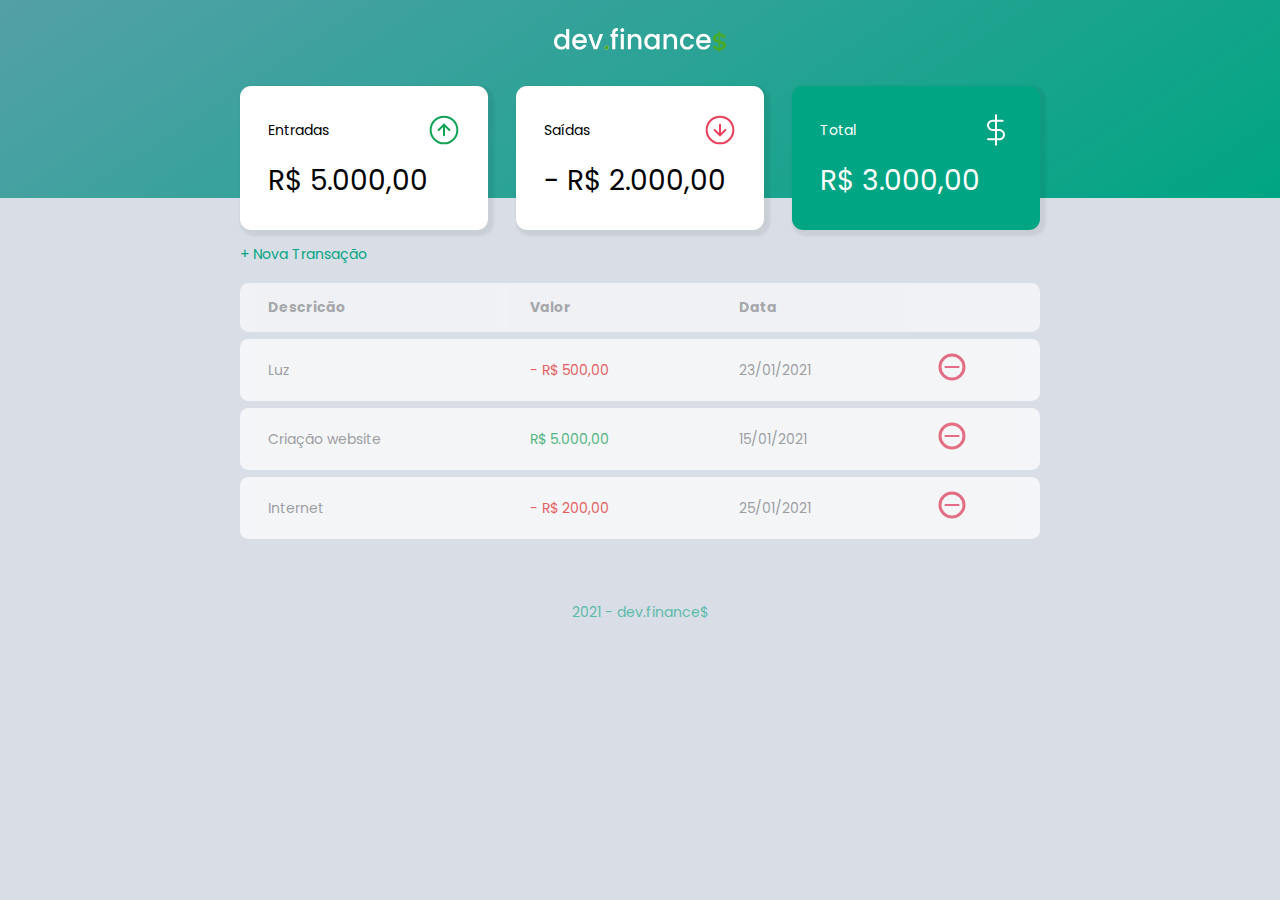
==== index.html @ b69a0b14 "Finalizaçao de HTML e CSS" ====
<!DOCTYPE html>
<html lang="en">

<head>
    <meta charset="UTF-8">
    <meta name="viewport" content="width=device-width, initial-scale=1.0">
    <link rel="stylesheet" href="./style.css">
    <title>dev.finance$</title>
</head>

<body>
    <header>
        <div>
            <img src="./assets/logo.svg" alt="Logo Dev Finance"/>
        </div>
    </header>

    <main class="container">
        <section id="balance">
            <h2 class="sr-only">Balanço</h2>

            <div class="card">
                <h3>
                    <span>Entradas</span>
                    <img src="./assets/income.svg" alt="Imagem de entradas">
                </h3>
                <p>R$ 5.000,00</p>
            </div>

            <div class="card">
                <h3>
                    <span>Saídas</span>
                    <img src="./assets/expense.svg" alt="Imagem de saídas">
                </h3>
                <p>- R$ 2.000,00</p>
            </div>

            <div class="card total">
                <h3>
                    <span>Total</span>
                    <img src="./assets/total.svg" alt="Imagem de total">

                </h3>
                <p>R$ 3.000,00</p>
            </div>

        </section>
        <section id="transaction">
            <h2 class="sr-only" >Transações</h2>

            <a href="#" onclick="Modal.open()" class="button new">+ Nova Transação</a>

            <table id="data-table">
                <thead>
                    <tr>
                        <th>Descricão</th>
                        <th>Valor</th>
                        <th>Data</th>
                        <th></th>

                    </tr>
                </thead>
                <tbody>
                    <tr>
                        <td class="description">Luz</td>
                        <td class="expense">- R$ 500,00</td>
                        <td class="date">23/01/2021</td>
                        <td>
                            <img src="./assets/minus.svg" alt="Remover Transação">
                        </td>
                    </tr>
                    <tr>
                        <td class="description">Criação website</td>
                        <td class="income"> R$ 5.000,00</td>
                        <td class="date">15/01/2021</td>
                        <td>
                            <img src="./assets/minus.svg" alt="Remover Transação">
                        </td>
                    </tr>
                    <tr>
                        <td class="description">Internet</td>
                        <td class="expense">- R$ 200,00</td>
                        <td class="date">25/01/2021</td>
                        <td>
                            <img src="./assets/minus.svg" alt="Remover Transação">
                        </td>
                    </tr>
                </tbody>
            </table>
        </section>


    </main>

    <div class="modal-overlay ">
        <div class="modal">
           <div id="form">
            <h2>
                Nova transação
            </h2>
            <form action="">
                <div class="input-group">
                    <label class="sr-only" for="description">Descrição</label>
                    <input
                    type="text"
                    id="description"
                    name="description"
                    placeholder="Descrição"
                    />

                    <label class="sr-only" for="amount">Valor</label>
                    <input
                    type="number"
                    step="0.01"
                    id="amount"
                    name="amount"
                    placeholder="0,00"
                    />
                    <small class="help">
                        Use o sinal - (negativo) para despesas e , (vírgula) para casas decimais.
                    </small>

                    <label class="sr-only" for="date">Data</label>
                    <input
                    type="date"
                    id="date"
                    name="date"
                    placeholder="Data"
                    />
                </div>

                <div class="input-group actions">
                    <a href="#" onclick="Modal.close()"class="button cancel">Cancelar</a>
                    <button>Salvar</button>
                </div>
            </form>
           </div>
        </div>
    </div>

    <footer>
        <div>
            <p>2021 - dev.finance$</p>
        </div>
    </footer>

    <script>
        const Modal = {
            open(){
                document
                .querySelector('.modal-overlay')
                .classList.add('active')
            },
            close(){
                document
                .querySelector('.modal-overlay')
                .classList.remove('active')
            }
        }
    </script>

</body>

</html>
---- style.css ----
@import url('https://fonts.googleapis.com/css2?family=Poppins:ital,wght@0,100;0,400;0,700;1,100;1,400&display=swap');

/* -> Global <--------------- */
:root{
 --theme-color: #00a583;
 
 --title-black: #4d4d4db6;
 --subtitle-black: #4d4d4db6;
 --title-green: #00b5bf;
 --red: #e92929;
}

* {
    margin:0;
    padding: 0;
    box-sizing: border-box;
}

html {
    font-size: 93.75%;
}
body {
    background: #d9dee6;
    font-family: 'Poppins', "sans-serif ";
}

.sr-only{
    position: absolute;
    width: 1px;
    height: 1px;
    padding: 0;
    margin: -1px;
    overflow: hidden;
    clip: rect(0,0,0,0);
    white-space: nowrap;
    border-width: 0;
}

.container {
    width: min(90vw, 800px);

    margin: auto
}

/* -> Titles <--------------- */

h2 {
 margin-top: 3.2rem;
 margin-bottom: .8rem;
 color: var(--title-black);
}

/* -> Links and Buttons <--------------- */

a{
    color: var(--theme-color);
    text-decoration: none;
}

a:hover{
    color: var(--title-green);
}

.button.new {
    display: inline-block;
    margin-bottom: .8rem;
}

button {
    width: 100%;
    height: 50px;

    border: none;

    color: white;
    background: var(--theme-color);


    padding: 0;

    border-radius: .25rem;
    cursor: pointer;
}

button:hover{
    background: var(--title-green);
}

.button.cancel {
    color: var(--red);
    border: 2px var(--red) solid;
    border-radius: .25rem;
    width: 50%;

    height: 50px;
    display: flex;
    align-items: center;
    justify-content: center;

    opacity: .6;
}

.button.cancel:hover{
    opacity: 1;
}
/* -> Header <--------------- */

header {
	background: linear-gradient(326.54deg, #00a583 0%,rgba(0, 122, 128, 0.616)
 100%);
    
    padding: 2rem 0 10rem;
    text-align: center;
}

#logo {
    color: white;
    font-weight: 100;
}


/* -> Balance <--------------- */
#balance {
    margin-top: -8rem;
}

#balance h2 {
    margin-top: 0;
    color: white;
}

/* -> Cards <--------------- */
.card {
    background: #fff;
    padding: 2rem;
    border-radius: .8rem;

    margin-bottom: 1rem;
    box-shadow: .2rem .2rem .2rem .2rem rgba(0, 0, 0, 0.068);
}

.card h3 {
    font-weight: normal;
    font-size: 1rem;

    display: flex;
    align-items: center;
    justify-content: space-between;
}

.card p {
    font-size: 2rem;
    line-height: 3rem;

    margin-top: 1rem; 
}

.card.total{
    background-color: var(--theme-color);
    color: white;
}

/* -> Table <--------------- */
#transaction{
    display: block;
    width: 100%;
    overflow-x: auto;
}

#data-table{
    width: 100%;
    border-spacing: 0 .5rem;
    color: var(--subtitle-black);
}

table th {
    background:white;
    opacity: .6;
    padding: 1rem 2rem;

    text-align: left;
}

table tbody tr{
    opacity: .7;
}

table tbody tr:hover{
    opacity: 1;
}

table thead th:first-child,
table tbody td:first-child {
    border-radius: .6rem 0 0 .6rem ;
}

table thead th:last-child,
table tbody td:last-child {
    border-radius: 0 .6rem .6rem 0 ;
}

table td {
    background: white;
    padding: 1rem 2rem;

}

td.description {
    color: var(--subtitle-black);
}

td.income {
    color: #12a454;
}

td.expense {
    color: #e92929;
}

/* -> Modal <--------------- */

.modal-overlay {
    width: 100%;
    height: 100%;

    background-color: rgba(0, 0, 0,.7);

    position: fixed;
    top: 0;

    display: flex;
    align-items: center;
    justify-content: center;

    opacity: 0;
    visibility: hidden;

    z-index: 999;
}

.modal-overlay.active {
    opacity: 1;
    visibility: visible;
}

.modal {
    background: #f0f2f5;
    padding: 2.4rem;

    position: relative;
    z-index: 1;

    border-radius: .8rem;
    width: 80%;
    max-width: 500px;
}

/* -> Form <--------------- */

#form {
    max-width: 500px;
     
}

#form h2 {
    margin-top: 0;
}

input {
    border: none;
    border-radius: .2rem;

    padding: .8rem;

    width: 100%
}

.input-group {
    margin-top: .8rem;
}

.input-group small {
    opacity: .4; 
}

.input-group.actions {
    display: flex;
    justify-content: space-between;
    align-items: center;
}


.input-group.actions .button,
.input-group.actions button {
    width: 48%;
}


/* -> Footer <--------------- */

footer {
    text-align: center;
    padding: 4rem 0 2rem; 
    color: var(--theme-color);

    opacity: .6;
}

/* -> Responsive <--------------- */

@media(min-width: 800px) {
    html {
        font-size: 87.5%; /**/
    }

    #balance {
        display: grid;
        grid-template-columns: repeat(3 , 1fr);
        gap: 2rem;
    }
}
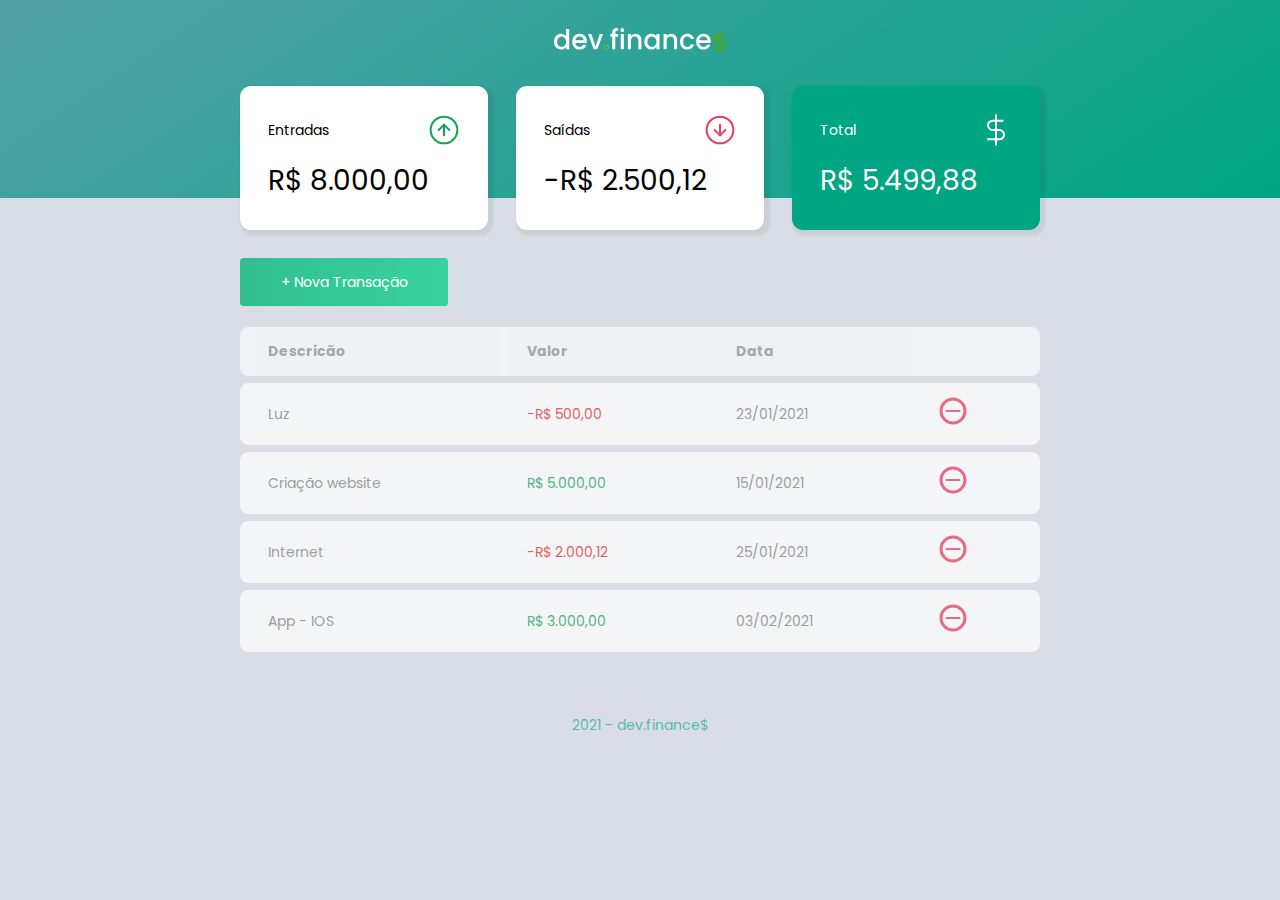
==== commit 23669ea5: "Iniciando aula 3, tela de login" ====
--- a/index.html
+++ b/index.html
@@ -4,8 +4,9 @@
 <head>
     <meta charset="UTF-8">
     <meta name="viewport" content="width=device-width, initial-scale=1.0">
-    <link rel="stylesheet" href="./style.css">
-    <title>dev.finance$</title>
+    <link rel="stylesheet" href="./css/landing-page.css">
+    <link rel="stylesheet" href="./css/home.css">
+    <title>Home | dev.finance$</title>
 </head>
 
 <body>
@@ -24,7 +25,7 @@
                     <span>Entradas</span>
                     <img src="./assets/income.svg" alt="Imagem de entradas">
                 </h3>
-                <p>R$ 5.000,00</p>
+                <p id="incomeDisplay">R$ 5.000,00</p>
             </div>
 
             <div class="card">
@@ -32,7 +33,7 @@
                     <span>Saídas</span>
                     <img src="./assets/expense.svg" alt="Imagem de saídas">
                 </h3>
-                <p>- R$ 2.000,00</p>
+                <p id="expenseDisplay">- R$ 2.000,00</p>
             </div>
 
             <div class="card total">
@@ -41,14 +42,14 @@
                     <img src="./assets/total.svg" alt="Imagem de total">
 
                 </h3>
-                <p>R$ 3.000,00</p>
+                <p id="totalDisplay">R$ 3.000,00</p>
             </div>
 
         </section>
         <section id="transaction">
             <h2 class="sr-only" >Transações</h2>
 
-            <a href="#" onclick="Modal.open()" class="button new">+ Nova Transação</a>
+            <a href="#" onclick="Modal.open()" class="btn new">+ Nova Transação</a>
 
             <table id="data-table">
                 <thead>
@@ -61,30 +62,7 @@
                     </tr>
                 </thead>
                 <tbody>
-                    <tr>
-                        <td class="description">Luz</td>
-                        <td class="expense">- R$ 500,00</td>
-                        <td class="date">23/01/2021</td>
-                        <td>
-                            <img src="./assets/minus.svg" alt="Remover Transação">
-                        </td>
-                    </tr>
-                    <tr>
-                        <td class="description">Criação website</td>
-                        <td class="income"> R$ 5.000,00</td>
-                        <td class="date">15/01/2021</td>
-                        <td>
-                            <img src="./assets/minus.svg" alt="Remover Transação">
-                        </td>
-                    </tr>
-                    <tr>
-                        <td class="description">Internet</td>
-                        <td class="expense">- R$ 200,00</td>
-                        <td class="date">25/01/2021</td>
-                        <td>
-                            <img src="./assets/minus.svg" alt="Remover Transação">
-                        </td>
-                    </tr>
+
                 </tbody>
             </table>
         </section>
@@ -92,7 +70,7 @@
 
     </main>
 
-    <div class="modal-overlay ">
+    <div class="modal-overlay">
         <div class="modal">
            <div id="form">
             <h2>
@@ -130,8 +108,8 @@
                 </div>
 
                 <div class="input-group actions">
-                    <a href="#" onclick="Modal.close()"class="button cancel">Cancelar</a>
-                    <button>Salvar</button>
+                    <a href="#" onclick="Modal.close()"class="btn cancel">Cancelar</a>
+                    <button class="btn save" >Salvar</button>
                 </div>
             </form>
            </div>
@@ -144,20 +122,8 @@
         </div>
     </footer>
 
-    <script>
-        const Modal = {
-            open(){
-                document
-                .querySelector('.modal-overlay')
-                .classList.add('active')
-            },
-            close(){
-                document
-                .querySelector('.modal-overlay')
-                .classList.remove('active')
-            }
-        }
-    </script>
+    <script src="./scripts/scripts.js"></script>
+
 
 </body>
 
--- a/css/landing-page.css
+++ b/css/landing-page.css
@@ -0,0 +1,53 @@
+@import url('https://fonts.googleapis.com/css2?family=Poppins:ital,wght@0,100;0,400;0,700;1,100;1,400&display=swap');
+
+/* -> Global <--------------- */
+:root{
+ --theme-color: #00a583;
+ 
+ --title-black: #4d4d4db6;
+ --subtitle-black: #4d4d4db6;
+ --title-green: #00b5bf;
+ --red: #ff5b5be3;
+}
+
+
+* {
+    margin:0;
+    padding: 0;
+    box-sizing: border-box;
+}
+
+html {
+    font-size: 93.75%;
+}
+body {
+    background: #d9dee6;
+    font-family: 'Poppins', "sans-serif ";
+}
+
+
+.sr-only{
+    position: absolute;
+    width: 1px;
+    height: 1px;
+    padding: 0;
+    margin: -1px;
+    overflow: hidden;
+    clip: rect(0,0,0,0);
+    white-space: nowrap;
+    border-width: 0;
+}
+
+
+.btn{
+	border-radius: .25rem;
+	outline: none;
+    border: none;
+    background-image: linear-gradient(to right, #32be8f, #38d39f, #32be8f);
+	background-size: 200%;
+	font-size: 1.2rem;
+	color: #fff;
+	margin: 1rem 0;
+	cursor: pointer;
+	transition: .5s;
+}--- a/css/home.css
+++ b/css/home.css
@@ -0,0 +1,307 @@
+.container {
+    width: min(90vw, 800px);
+
+    margin: auto
+}
+/* -> Titles <--------------- */
+
+h2 {
+ margin-top: 3.2rem;
+ margin-bottom: .8rem;
+ color: var(--title-black);
+}
+
+/* -> Links and Buttons <--------------- */
+
+a{
+    color: var(--theme-color);
+    text-decoration: none;
+    align-items: center;
+    justify-content: center;
+}
+
+
+.btn.new {
+
+	display: flex;
+	width: 30%;
+    height: 60px;
+    
+    justify-content: center;
+    text-align: center;
+    
+
+    font-size: 1rem;
+
+}
+
+.btn:hover{
+	background-position: right;
+}
+ 
+.btn.cancel {
+
+    background-image: linear-gradient(to right, #f8f8f8, #cfcfcf1e, #fddfdf);
+    background-size: 200%;
+    color: var(--red);
+    border: rgb(199, 199, 199) solid 1px;
+
+    display: flex;
+    width: 50%;
+    height: 50px;
+    
+    justify-content: center;
+    text-align: center;
+
+    font-size: 1rem;
+}
+
+.btn.cancel:hover{
+    opacity: 1;	
+    background-position: right;
+
+}
+
+.btn.save {
+
+	display: flex;
+    width: 50%;
+    height: 50px;
+    
+    justify-content: center;
+    align-items: center;
+
+}
+/* -> Header <--------------- */
+
+header {
+	background: linear-gradient(326.54deg, #00a583 0%,rgba(0, 122, 128, 0.616)
+ 100%);
+    
+    padding: 2rem 0 10rem;
+    text-align: center;
+}
+
+#logo {
+    color: white;
+    font-weight: 100;
+}
+
+
+/* -> Balance <--------------- */
+#balance {
+    margin-top: -8rem;
+}
+
+#balance h2 {
+    margin-top: 0;
+    color: white;
+}
+
+/* -> Cards <--------------- */
+.card {
+    background: #fff;
+    padding: 2rem;
+    border-radius: .8rem;
+
+    margin-bottom: 1rem;
+    box-shadow: .2rem .2rem .2rem .2rem rgba(0, 0, 0, 0.068);
+}
+
+.card h3 {
+    font-weight: normal;
+    font-size: 1rem;
+
+    display: flex;
+    align-items: center;
+    justify-content: space-between;
+}
+
+.card p {
+    font-size: 2rem;
+    line-height: 3rem;
+
+    margin-top: 1rem; 
+}
+
+.card.total{
+    background-color: var(--theme-color);
+    color: white;
+}
+
+/* -> Table <--------------- */
+#transaction{
+    display: block;
+    width: 100%;
+    overflow-x: auto;
+}
+
+#data-table{
+    width: 100%;
+    border-spacing: 0 .5rem;
+    color: var(--subtitle-black);
+}
+
+table th {
+    background:white;
+    opacity: .6;
+    padding: 1rem 2rem;
+
+    text-align: left;
+}
+
+table tbody tr{
+    opacity: .7;
+}
+
+table tbody tr:hover{
+    opacity: 1;
+}
+
+table thead th:first-child,
+table tbody td:first-child {
+    border-radius: .6rem 0 0 .6rem ;
+}
+
+table thead th:last-child,
+table tbody td:last-child {
+    border-radius: 0 .6rem .6rem 0 ;
+}
+
+table td {
+    background: white;
+    padding: 1rem 2rem;
+
+}
+
+td.description {
+    color: var(--subtitle-black);
+}
+
+td.income {
+    color: #12a454;
+}
+
+td.expense {
+    color: #e92929;
+}
+
+/* -> Modal <--------------- */
+
+.modal-overlay {
+    width: 100%;
+    height: 100%;
+
+    background-color: rgba(0, 0, 0,.7);
+
+    position: fixed;
+    top: 0;
+
+    display: flex;
+    align-items: center;
+    justify-content: center;
+
+    opacity: 0;
+    visibility: hidden;
+
+    z-index: 999;
+}
+
+.modal-overlay.active {
+    opacity: 1;
+    visibility: visible;
+}
+
+.modal {
+    background: #f0f2f5;
+    padding: 2.4rem;
+
+    position: relative;
+    z-index: 1;
+
+    border-radius: .8rem;
+    width: 80%;
+    max-width: 500px;
+}
+
+/* -> Form <--------------- */
+
+#form {
+    max-width: 500px;
+     
+}
+
+#form h2 {
+    margin-top: 0;
+}
+
+input {
+    border: none;
+    border-radius: .2rem;
+
+    padding: .8rem;
+
+    width: 100%
+}
+
+.input-group {
+    margin-top: .8rem;
+}
+
+.input-group small {
+    opacity: .4; 
+}
+
+.input-group.actions {
+    display: flex;
+    justify-content: space-between;
+    align-items: center;
+}
+
+
+.input-group.actions .button,
+.input-group.actions button {
+    width: 48%;
+}
+
+
+/* -> Footer <--------------- */
+
+footer {
+    text-align: center;
+    padding: 4rem 0 2rem; 
+    color: var(--theme-color);
+
+    opacity: .6;
+}
+
+/* -> Responsive <--------------- */
+
+@media(min-width: 800px) {
+    html {
+        font-size: 87.5%; /**/
+    }
+
+    #balance {
+        display: grid;
+        grid-template-columns: repeat(3 , 1fr);
+        gap: 2rem;
+    }
+}
+
+
+@media(min-width: 800px) {
+
+.btn.new {
+
+    display: flex;
+    width: 26%;
+    height: 48px;
+    
+    justify-content: center;
+    text-align: center;
+
+    font-size: 1rem;
+
+}
+}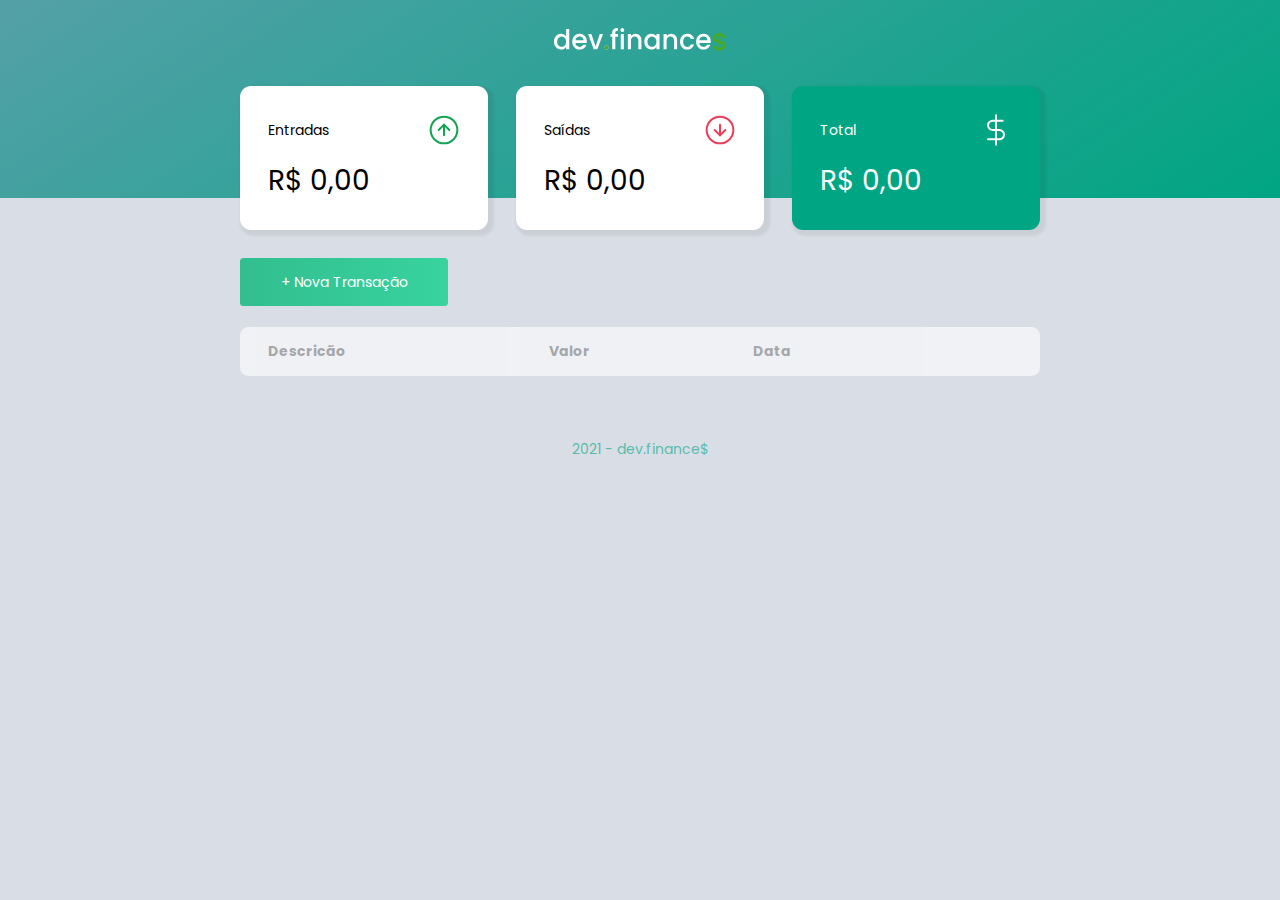
==== commit cc2aa8fc: "finalizando a aula 3" ====
--- a/index.html
+++ b/index.html
@@ -25,7 +25,7 @@
                     <span>Entradas</span>
                     <img src="./assets/income.svg" alt="Imagem de entradas">
                 </h3>
-                <p id="incomeDisplay">R$ 5.000,00</p>
+                <p id="incomeDisplay">R$ 0,00</p>
             </div>
 
             <div class="card">
@@ -33,7 +33,7 @@
                     <span>Saídas</span>
                     <img src="./assets/expense.svg" alt="Imagem de saídas">
                 </h3>
-                <p id="expenseDisplay">- R$ 2.000,00</p>
+                <p id="expenseDisplay">- R$ 0,00</p>
             </div>
 
             <div class="card total">
@@ -42,7 +42,7 @@
                     <img src="./assets/total.svg" alt="Imagem de total">
 
                 </h3>
-                <p id="totalDisplay">R$ 3.000,00</p>
+                <p id="totalDisplay">R$ 0,00</p>
             </div>
 
         </section>
@@ -76,7 +76,7 @@
             <h2>
                 Nova transação
             </h2>
-            <form action="">
+            <form action="" onsubmit="Form.submit(event)">
                 <div class="input-group">
                     <label class="sr-only" for="description">Descrição</label>
                     <input
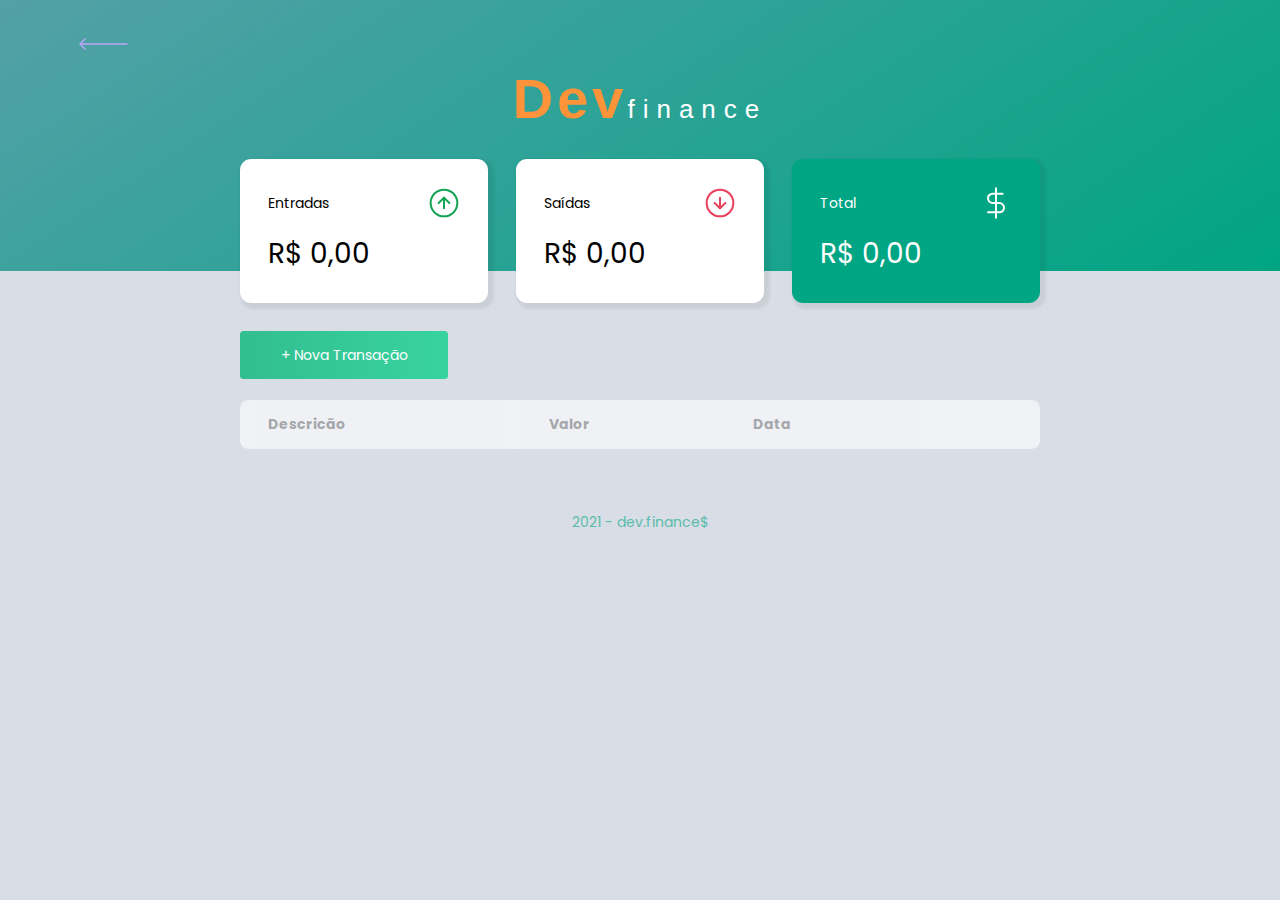
==== commit f6a2c526: "Adequaçoes da aplicaçao apos aula de encerramento" ====
--- a/index.html
+++ b/index.html
@@ -11,8 +11,14 @@
 
 <body>
     <header>
-        <div>
-            <img src="./assets/logo.svg" alt="Logo Dev Finance"/>
+        <div class="btn-back">
+            <button type="submit" onclick="Login.logOut() = './index.html'" >
+                <img src="./assets/back.svg"> 
+            </button>
+        </div>
+        <div class="logo">
+            <h1 class="logo1">Dev</h1>
+            <h1 class="logo2">finance</h1>
         </div>
     </header>
 
--- a/css/landing-page.css
+++ b/css/landing-page.css
@@ -7,7 +7,9 @@
  --title-black: #4d4d4db6;
  --subtitle-black: #4d4d4db6;
  --title-green: #00b5bf;
- --red: #ff5b5be3;
+ --red: #ff5b5b;
+ --grey: #505050af;
+
 }
 
 
@@ -50,4 +52,39 @@
 	margin: 1rem 0;
 	cursor: pointer;
 	transition: .5s;
-}+}
+
+
+div.logo{
+	display: flex;
+	justify-content: center;
+	align-items: center;
+	color:white;
+
+	font-family: 'Quicksand', sans-serif;
+	font-size: 2rem;
+
+	margin-bottom: none;
+	padding-bottom: none;
+	overflow: hidden;
+	animation: hidden-move .5s;
+}
+
+h1.logo1{
+    color: #ff9339;
+    letter-spacing: 4px;
+    font-weight: 600;
+    overflow: hidden;
+    animation: fade .25s;
+
+}
+h1.logo2{
+    padding-top: 22px;
+    position: relative;
+    letter-spacing: 8px;
+    font-weight: 500;
+    overflow: hidden;
+    animation: move .25s;
+    font-size: 26px;
+}
+	
--- a/css/home.css
+++ b/css/home.css
@@ -3,6 +3,8 @@
 
     margin: auto
 }
+
+
 /* -> Titles <--------------- */
 
 h2 {
@@ -41,9 +43,9 @@
  
 .btn.cancel {
 
-    background-image: linear-gradient(to right, #f8f8f8, #cfcfcf1e, #fddfdf);
-    background-size: 200%;
-    color: var(--red);
+    background-image: linear-gradient(to left, #f8f8f8, #cfcfcf00, #fcdfdf);
+    background-size: -250%;
+    color: var(--grey);
     border: rgb(199, 199, 199) solid 1px;
 
     display: flex;
@@ -57,6 +59,8 @@
 }
 
 .btn.cancel:hover{
+    color: var(--red);
+
     opacity: 1;	
     background-position: right;
 
@@ -72,6 +76,19 @@
     align-items: center;
 
 }
+
+.btn-back{
+	width: 14%;
+
+}
+
+.btn-back button{
+    border:none;
+    background:transparent;
+	width: 12%;
+    height: 8px;
+}
+
 /* -> Header <--------------- */
 
 header {
@@ -81,12 +98,6 @@
     padding: 2rem 0 10rem;
     text-align: center;
 }
-
-#logo {
-    color: white;
-    font-weight: 100;
-}
-
 
 /* -> Balance <--------------- */
 #balance {
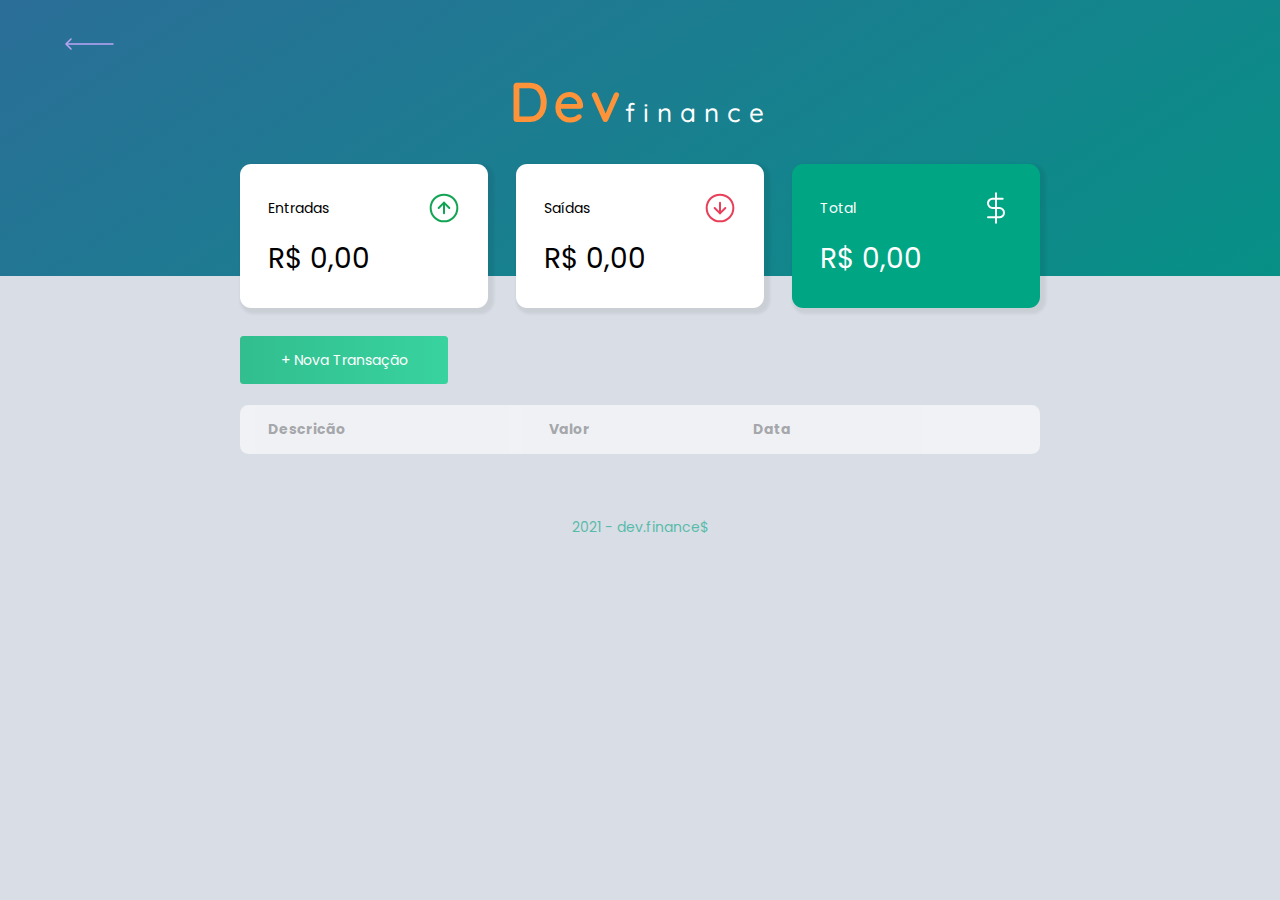
==== commit 6e7356ff: "Correçoes na tematica do layout" ====
--- a/index.html
+++ b/index.html
@@ -12,9 +12,9 @@
 <body>
     <header>
         <div class="btn-back">
-            <button type="submit" onclick="Login.logOut() = './index.html'" >
+            <a type="submit" href="./login.html" >
                 <img src="./assets/back.svg"> 
-            </button>
+            </a>
         </div>
         <div class="logo">
             <h1 class="logo1">Dev</h1>
--- a/css/landing-page.css
+++ b/css/landing-page.css
@@ -1,4 +1,5 @@
 @import url('https://fonts.googleapis.com/css2?family=Poppins:ital,wght@0,100;0,400;0,700;1,100;1,400&display=swap');
+@import url('https://fonts.googleapis.com/css2?family=Quicksand:wght@500;600&display=swap');
 
 /* -> Global <--------------- */
 :root{
--- a/css/home.css
+++ b/css/home.css
@@ -24,7 +24,6 @@
 
 
 .btn.new {
-
 	display: flex;
 	width: 30%;
     height: 60px;
@@ -32,9 +31,7 @@
     justify-content: center;
     text-align: center;
     
-
     font-size: 1rem;
-
 }
 
 .btn:hover{
@@ -82,17 +79,11 @@
 
 }
 
-.btn-back button{
-    border:none;
-    background:transparent;
-	width: 12%;
-    height: 8px;
-}
 
 /* -> Header <--------------- */
 
 header {
-	background: linear-gradient(326.54deg, #00a583 0%,rgba(0, 122, 128, 0.616)
+	background: linear-gradient(326.54deg, #079086 0%,#2b6e98
  100%);
     
     padding: 2rem 0 10rem;
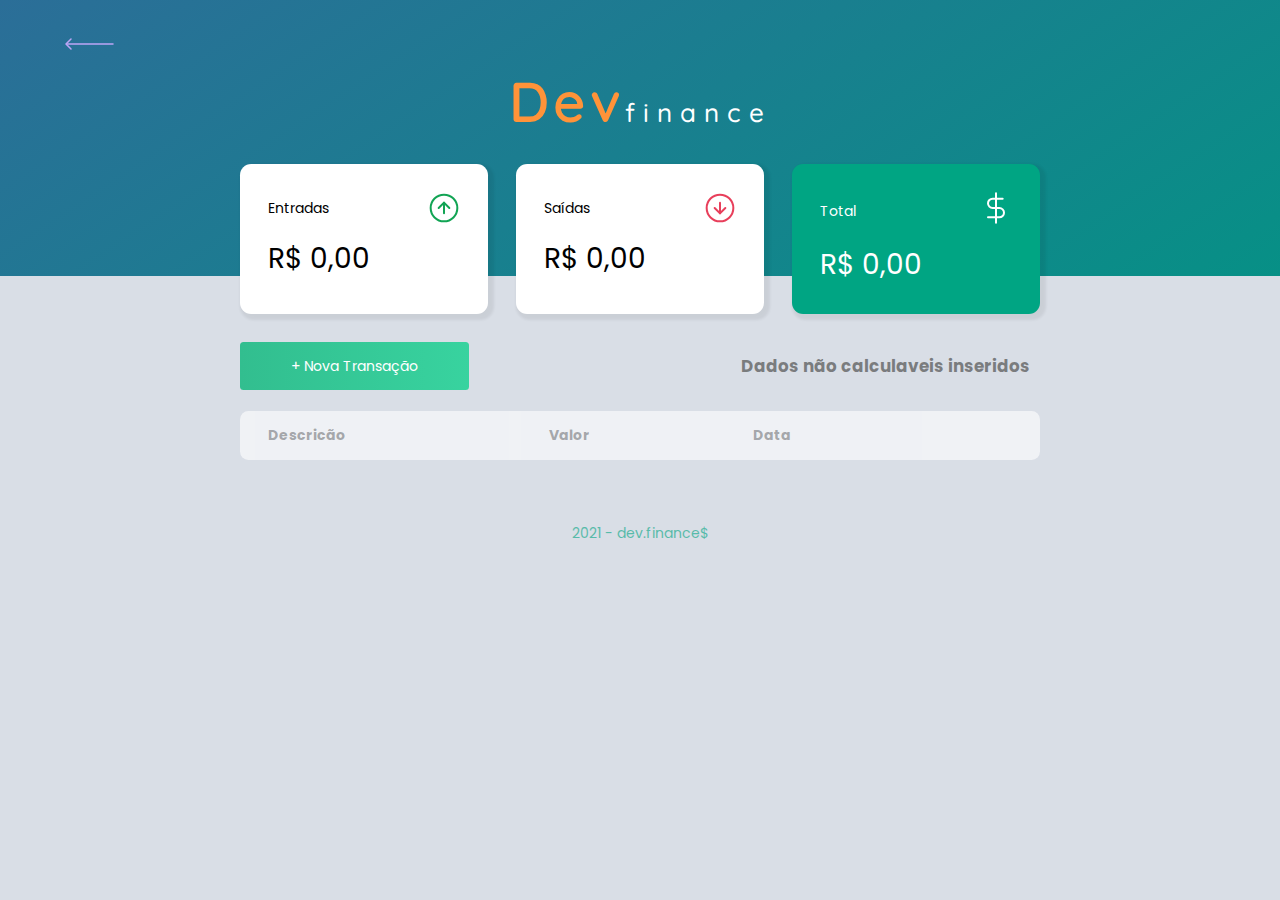
==== commit d1bdd1cc: "ultimos ajustes no projeto" ====
--- a/index.html
+++ b/index.html
@@ -45,7 +45,9 @@
             <div class="card total">
                 <h3>
                     <span>Total</span>
-                    <img src="./assets/total.svg" alt="Imagem de total">
+                    <a href="#" onclick="Analise.open()">
+                        <img src="./assets/total.svg" alt="Imagem de total">
+                    </a>
 
                 </h3>
                 <p id="totalDisplay">R$ 0,00</p>
@@ -55,7 +57,16 @@
         <section id="transaction">
             <h2 class="sr-only" >Transações</h2>
 
-            <a href="#" onclick="Modal.open()" class="btn new">+ Nova Transação</a>
+            <div class="contentsMid">
+              <a href="#" onclick="Modal.open()" class="btn new">+ Nova Transação</a>
+
+              <div class="contentText">
+                  <img id="ImageText"  class="" alt="">
+                  <h5 id="diagnosticExpenses"></h5>
+              </div>
+            </div>
+
+
 
             <table id="data-table">
                 <thead>
@@ -76,51 +87,71 @@
 
     </main>
 
-    <div class="modal-overlay">
+    <div id="modal-transaction" class="modal-overlay">
         <div class="modal">
            <div id="form">
             <h2>
                 Nova transação
             </h2>
-            <form action="" onsubmit="Form.submit(event)">
+            <form action="" autocomplete="off" no-control="no-cache" onsubmit="Form.submit(event)">
                 <div class="input-group">
-                    <label class="sr-only" for="description">Descrição</label>
-                    <input
-                    type="text"
-                    id="description"
-                    name="description"
-                    placeholder="Descrição"
-                    />
+                    <div class="data-input">
 
-                    <label class="sr-only" for="amount">Valor</label>
+                        <input
+                        type="text"
+                        id="description"
+                        name="description"
+                        required
+                        />
+                        <div class="underline"></div>
+                        <label for="description">Descrição</label>
+                </div>
+
+                <div class="data-input">
+
                     <input
                     type="number"
-                    step="0.01"
+                    step="0.1"
                     id="amount"
                     name="amount"
-                    placeholder="0,00"
+                    required
                     />
+                    <div class="underline"></div>
+
+                    <label for="amount">Valor</label>
+                </div>
+
                     <small class="help">
                         Use o sinal - (negativo) para despesas e , (vírgula) para casas decimais.
                     </small>
 
-                    <label class="sr-only" for="date">Data</label>
+                <div class="data-input">
+
+
                     <input
+                    autocomplete="off"
                     type="date"
                     id="date"
                     name="date"
-                    placeholder="Data"
                     />
+                    <div class="underline"></div>
+
+                    <label for="date">Data</label>
                 </div>
+
+            </div>
+
 
                 <div class="input-group actions">
                     <a href="#" onclick="Modal.close()"class="btn cancel">Cancelar</a>
                     <button class="btn save" >Salvar</button>
                 </div>
             </form>
+
            </div>
         </div>
     </div>
+
 
     <footer>
         <div>
--- a/css/landing-page.css
+++ b/css/landing-page.css
@@ -18,6 +18,7 @@
     margin:0;
     padding: 0;
     box-sizing: border-box;
+    outline:none;
 }
 
 html {
--- a/css/home.css
+++ b/css/home.css
@@ -25,7 +25,7 @@
 
 .btn.new {
 	display: flex;
-	width: 30%;
+	width: 86%;
     height: 60px;
     
     justify-content: center;
@@ -131,6 +131,24 @@
     color: white;
 }
 
+
+.contentsMid{
+    display: grid;
+    grid-template-columns: 1fr 2fr;
+    align-items: center;
+}
+
+.contentsMid h5{
+    padding: 10px;
+    font-size: 1.2rem;
+    text-align: initial;
+    color: var(--grey);
+}
+
+.contentText{
+    display: flex;
+    justify-content: space-between;
+}
 /* -> Table <--------------- */
 #transaction{
     display: block;
@@ -234,17 +252,62 @@
 }
 
 #form h2 {
-    margin-top: 0;
-}
-
-input {
+    margin: 0 0 3rem 0;
+}
+
+.data-input{
+    margin-top: 1.6rem;
+    height: 40px;
+    width: 100%;
+    position:relative;
+}
+
+.data-input input {
+    height: 100%;
+    width: 100%;
     border: none;
-    border-radius: .2rem;
-
-    padding: .8rem;
-
-    width: 100%
-}
+    border-bottom: 2px solid silver
+}
+
+.data-input input:focus ~ label,
+.data-input input:valid ~ label {
+    transform: translateY(-30px);
+    font-size: 1rem;
+}
+
+.data-input label {
+    position: absolute;
+    bottom: 10px;
+    left: 2px;
+    color: grey;
+    pointer-events: none;
+    transition: all 0.3s ease;
+    font-size: .8rem;
+}
+
+.data-input .underline {
+    position: absolute;
+    bottom: 0;
+    height: 2px;
+    width: 100%;
+}
+
+.data-input .underline:before {
+    position: absolute;
+    content: "";
+    height: 100%;
+    width: 100%;
+    background: var(--theme-color);
+    transform: scaleX(0);
+    transition: transform 0.3s ease;
+}
+
+
+.data-input input:focus ~ .underline:before,
+.data-input input:valid ~ .underline:before {
+    transform: scaleX(1);
+}
+
 
 .input-group {
     margin-top: .8rem;
@@ -266,6 +329,19 @@
     width: 48%;
 }
 
+input[type=number]::-webkit-inner-spin-button { 
+    all: unset; 
+    min-width: 21px;
+    min-height: 45px;
+    margin: 17px;
+    padding: 0px;
+    background-image: 
+    linear-gradient(to top, transparent 0px, transparent 16px, #fff 16px, #fff 26px, transparent 26px, transparent 35px, #000 35px,#000 36px,transparent 36px, transparent 40px),
+    linear-gradient(to right, transparent 0px, transparent 10px, #000 10px, #000 11px, transparent 11px, transparent 21px);
+    transform: rotate(90deg) scale(0.8, 0.9);
+    cursor:pointer;
+  }
+  
 
 /* -> Footer <--------------- */
 
@@ -297,13 +373,13 @@
 .btn.new {
 
     display: flex;
-    width: 26%;
+    width: 86%;
     height: 48px;
     
     justify-content: center;
     text-align: center;
 
     font-size: 1rem;
-
-}
+}
+
 }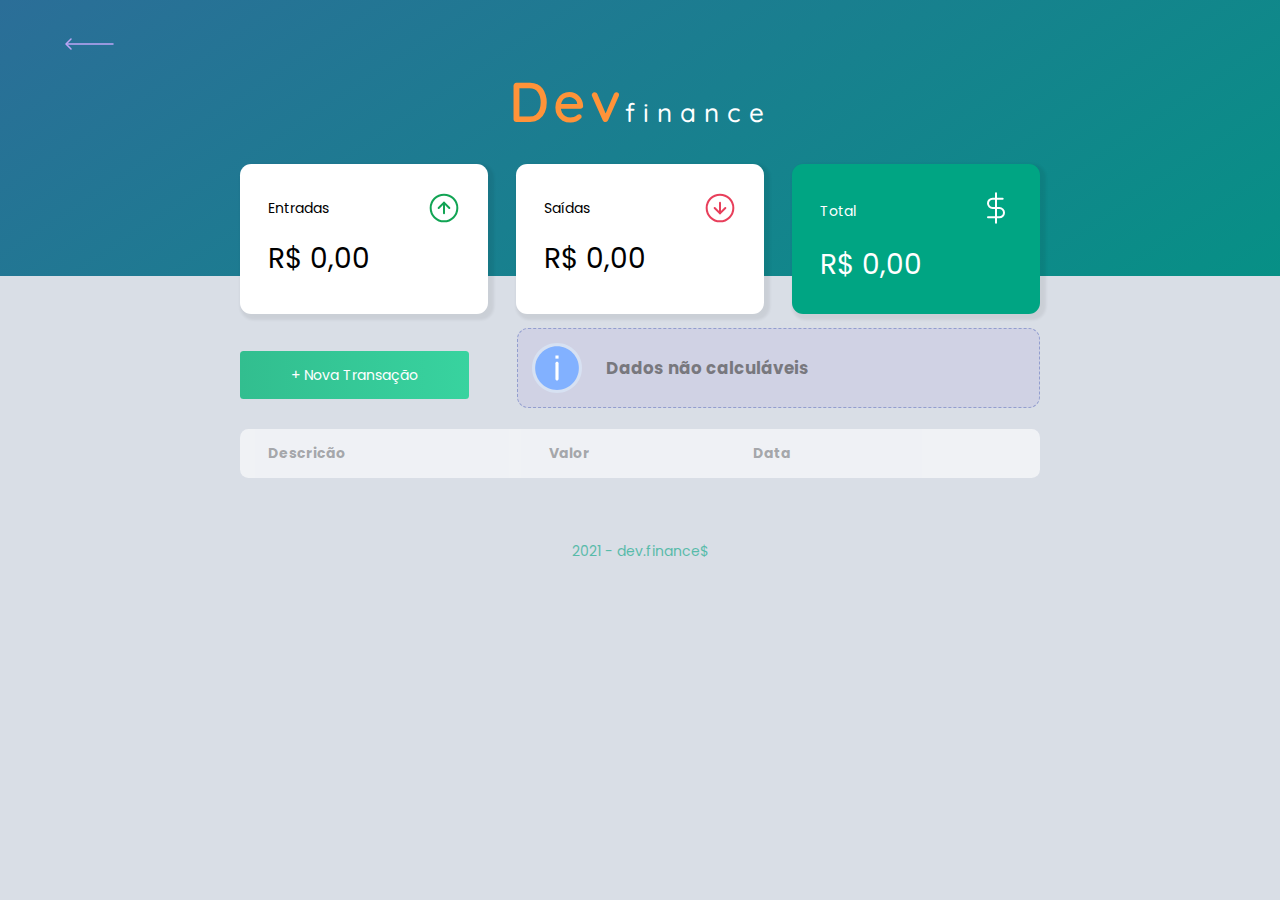
==== commit de1ada9d: "interaçao financeira implementada" ====
--- a/index.html
+++ b/index.html
@@ -6,6 +6,8 @@
     <meta name="viewport" content="width=device-width, initial-scale=1.0">
     <link rel="stylesheet" href="./css/landing-page.css">
     <link rel="stylesheet" href="./css/home.css">
+    <link href="https://fonts.googleapis.com/icon?family=Material+Icons"
+      rel="stylesheet">
     <title>Home | dev.finance$</title>
 </head>
 
@@ -60,7 +62,7 @@
             <div class="contentsMid">
               <a href="#" onclick="Modal.open()" class="btn new">+ Nova Transação</a>
 
-              <div class="contentText">
+              <div id="contentText" class="cardScore">
                   <img id="ImageText"  class="" alt="">
                   <h5 id="diagnosticExpenses"></h5>
               </div>
@@ -111,7 +113,7 @@
 
                     <input
                     type="number"
-                    step="0.1"
+                    step="0.01"
                     id="amount"
                     name="amount"
                     required
@@ -143,7 +145,7 @@
 
 
                 <div class="input-group actions">
-                    <a href="#" onclick="Modal.close()"class="btn cancel">Cancelar</a>
+                    <a href="#" onclick="Modal.open()"class="btn cancel">Cancelar</a>
                     <button class="btn save" >Salvar</button>
                 </div>
             </form>
--- a/css/landing-page.css
+++ b/css/landing-page.css
@@ -43,6 +43,7 @@
 }
 
 
+/* BUTTON */
 .btn{
 	border-radius: .25rem;
 	outline: none;
@@ -57,6 +58,8 @@
 }
 
 
+
+/* LOGO */
 div.logo{
 	display: flex;
 	justify-content: center;
@@ -90,3 +93,61 @@
     font-size: 26px;
 }
 	
+
+
+/* INPUT EFFECTS */
+
+.data-input{
+    margin-top: 1.6rem;
+    height: 40px;
+    width: 100%;
+    position:relative;
+}
+
+.data-input input {
+    height: 100%;
+    width: 100%;
+    border: none;
+    border-bottom: 2px solid silver
+}
+
+.data-input input:focus ~ label,
+.data-input input:valid ~ label {
+    transform: translateY(-30px);
+    font-size: .9rem;
+    font-weight: bold;
+}
+
+.data-input label {
+    position: absolute;
+    bottom: 10px;
+    left: 2px;
+    color: grey;
+    pointer-events: none;
+    transition: all 0.3s ease;
+    font-size: .8rem;
+}
+
+.data-input .underline {
+    position: absolute;
+    bottom: 0;
+    height: 2px;
+    width: 100%;
+}
+
+.data-input .underline:before {
+    position: absolute;
+    content: "";
+    height: 100%;
+    width: 100%;
+    background: var(--theme-color);
+    transform: scaleX(0);
+    transition: transform 0.3s ease;
+}
+
+
+.data-input input:focus ~ .underline:before,
+.data-input input:valid ~ .underline:before {
+    transform: scaleX(1);
+}
+
--- a/css/home.css
+++ b/css/home.css
@@ -138,6 +138,12 @@
     align-items: center;
 }
 
+.contentsMid img{
+    padding: 1rem;
+
+    width: 15%;
+}
+
 .contentsMid h5{
     padding: 10px;
     font-size: 1.2rem;
@@ -145,10 +151,20 @@
     color: var(--grey);
 }
 
-.contentText{
-    display: flex;
-    justify-content: space-between;
-}
+#contentText {
+    display: flex;
+    justify-content: initial;
+    align-items: center;
+    border-radius: .8rem;
+    margin-bottom: 1rem;
+}
+
+.cardScore{
+    border: 1px dashed #122fa452;
+    background-color: rgba(173, 165, 221, 0.2);
+}
+
+
 /* -> Table <--------------- */
 #transaction{
     display: block;
@@ -253,59 +269,6 @@
 
 #form h2 {
     margin: 0 0 3rem 0;
-}
-
-.data-input{
-    margin-top: 1.6rem;
-    height: 40px;
-    width: 100%;
-    position:relative;
-}
-
-.data-input input {
-    height: 100%;
-    width: 100%;
-    border: none;
-    border-bottom: 2px solid silver
-}
-
-.data-input input:focus ~ label,
-.data-input input:valid ~ label {
-    transform: translateY(-30px);
-    font-size: 1rem;
-}
-
-.data-input label {
-    position: absolute;
-    bottom: 10px;
-    left: 2px;
-    color: grey;
-    pointer-events: none;
-    transition: all 0.3s ease;
-    font-size: .8rem;
-}
-
-.data-input .underline {
-    position: absolute;
-    bottom: 0;
-    height: 2px;
-    width: 100%;
-}
-
-.data-input .underline:before {
-    position: absolute;
-    content: "";
-    height: 100%;
-    width: 100%;
-    background: var(--theme-color);
-    transform: scaleX(0);
-    transition: transform 0.3s ease;
-}
-
-
-.data-input input:focus ~ .underline:before,
-.data-input input:valid ~ .underline:before {
-    transform: scaleX(1);
 }
 
 
@@ -365,6 +328,12 @@
         grid-template-columns: repeat(3 , 1fr);
         gap: 2rem;
     }
+
+    #contentText{
+        width:98%;
+        margin-left: 2%;
+
+    }
 }
 
 
